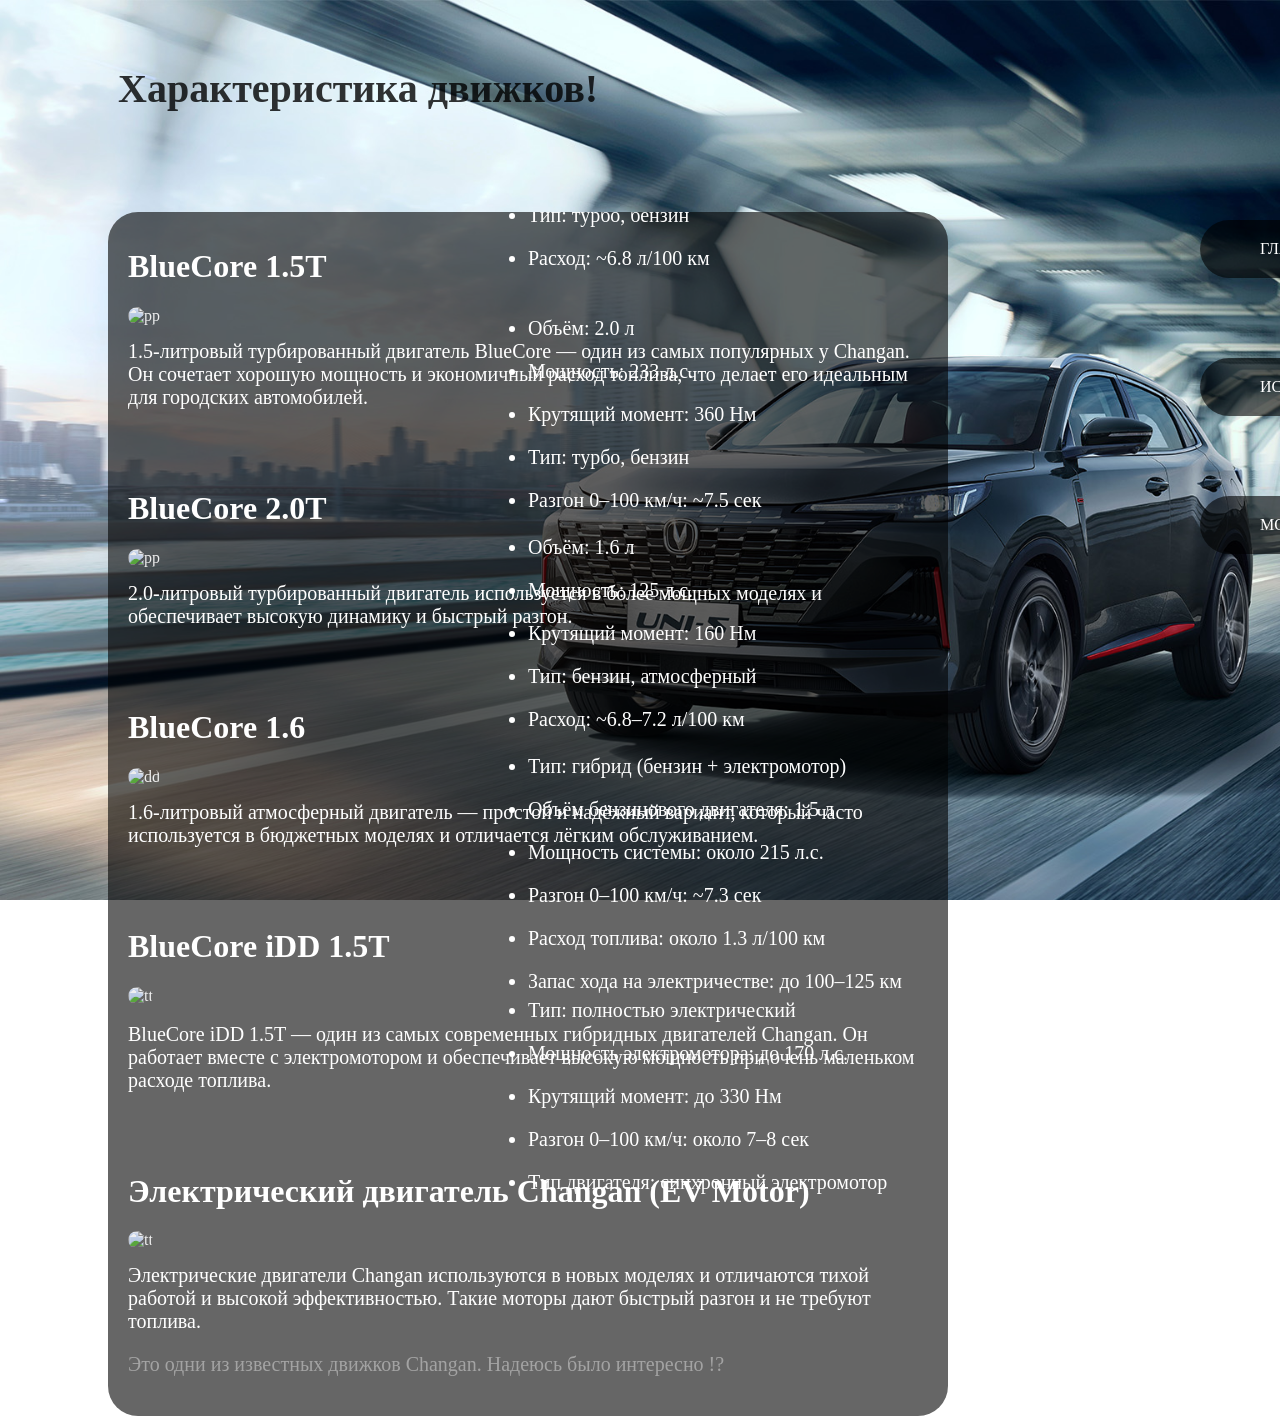
==== harak.html @ 55280e2f "Add files via upload" ====
<!DOCTYPE html>
<html lang="en">
<head>
    <meta charset="UTF-8">
    <title>Характеристики </title>
    <style>
        body{
        background-image:url('pippip.jpg');
        background-size: cover;
        background-position:center;
        background-repeat:no-repeat;
        background-attachment: fixed;
        }
        .left{
        width:800px;
        background-color:rgba(0,0,0,0.6);
        color:white;
        padding:20px 20px;
        overflow-y:scroll;
        border-radius:30px;
        scrollbar-width:none;
        margin-left:100px;
        margin-top:100px;
        }
        p{
        font-size:20px;
        }
        img{
        border-radius:30px;
        transition:all 0.8s ease;
        opacity:0.9;
        }
        img:hover{
        transform:translateY(-5px);
        box-shadow:7px 7px rgba(0,0,0,0.4);
        }
        li{
        font-size:20px;
        }
        ul{
        margin-left:360px;
        margin-top:-250px;
        }
        .d{
        margin-top:70px;
        }
        .hh1{
        margin-left:110px;
        margin-top:65px;
        color:black;
        opacity:0.8;
        font-size:40px;
        }
        .dd{
        padding-top:40px;
        }
        .ddd{
        margin-top:30px;
        }
        .dddd{
        margin-top:-5px;
        }
        .pip{
        opacity:0.4;
        }
        a{
        background-color: rgba(0,0,0,0.6);
        color: white;
        padding: 20px 60px;
        border-radius: 40px;
        display: inline-flex;
        text-decoration: none;
        transition:all 0.8s ease;
        display:flex;
        flex-direction:column;
        }
        a:hover{
        transform: translateY(-5px);
        box-shadow: 3px 5px rgba(0,0,0,0.4);
        }
        .position{
        position:fixed;
        left:1200px;
        top:220px;
        display:flex;
        flex-direction:column;
        gap:80px;
        }
    </style>
</head>
<body>
<h1 class="hh1">Характеристика движков!</h1>
<div class="position">
    <a href="site.html">ГЛАВНАЯ</a>
    <a href="history.html">ИСТОРИЯ</a>
    <a href="m.html">МОДЕЛИ</a>
</div>
<div class="left">
    <div class="dddd">
        <h1>BlueCore 1.5T</h1>
        <img alt="pp" src="foto/T.jpg" width="330">

            <ul>
                <li>Объём: 1.5 л</li>
                <p></p>
                <li>Мощность: 178 л.с.</li>
                <p></p>
                <li>Крутящий момент: 265 Нм</li>
                <p></p>
                <li>Тип: турбо, бензин</li>
                <p></p>
                <li>Расход: ~6.8 л/100 км</li>
            </ul>
            <div class="d">
                <p>1.5-литровый турбированный двигатель BlueCore — один из самых популярных у Changan. Он сочетает хорошую мощность и экономичный расход топлива, что делает его идеальным для городских автомобилей.</p>
            </div>
    </div>
    <div class="dd">
        <h1>BlueCore 2.0T</h1>
        <img alt="pp" src="foto/ddd.jpg" width="350">
        <ul>
            <li>Объём: 2.0 л</li>
            <p></p>
            <li>Мощность: 233 л.с.</li>
            <p></p>
            <li>Крутящий момент: 360 Нм</li>
            <p></p>
            <li>Тип: турбо, бензин</li>
            <p></p>
            <li>Разгон 0–100 км/ч: ~7.5 сек</li>
        </ul>
        <div class="d">
            <p>2.0-литровый турбированный двигатель используется в более мощных моделях и обеспечивает высокую динамику и быстрый разгон.</p>
        </div>
    </div>
    <div class="dd">
        <h1>BlueCore 1.6</h1>
        <img alt="dd" src="foto/fgf.jpg" width="350">
        <ul>
            <li>Объём: 1.6 л</li>
            <p></p>
            <li>Мощность: 125 л.с.</li>
            <p></p>
            <li>Крутящий момент: 160 Нм</li>
            <p></p>
            <li>Тип: бензин, атмосферный</li>
            <p></p>
            <li>Расход: ~6.8–7.2 л/100 км</li>
        </ul>
        <div class="d">
            <p>1.6-литровый атмосферный двигатель — простой и надёжный вариант, который часто используется в бюджетных моделях и отличается лёгким обслуживанием.</p>
        </div>
    </div >
    <div class="dd">
        <h1>BlueCore iDD 1.5T</h1>
        <img alt="tt" src="foto/orig.jpg" width="300">
        <ul>
            <li>Тип: гибрид (бензин + электромотор)</li>
            <p></p>
            <li>Объём бензинового двигателя: 1.5 л</li>
            <p></p>
            <li>Мощность системы: около 215 л.с.</li>
            <p></p>
            <li>Разгон 0–100 км/ч: ~7.3 сек</li>
            <p></p>
            <li>Расход топлива: около 1.3 л/100 км</li>
            <p></p>
            <li>Запас хода на электричестве: до 100–125 км</li>
        </ul>
        <div class="ddd">
            <p>BlueCore iDD 1.5T — один из самых современных гибридных двигателей Changan. Он работает вместе с электромотором и обеспечивает высокую мощность при очень маленьком расходе топлива.</p>
        </div>
    </div>
    <div class="dd">
        <h1>Электрический двигатель Changan (EV Motor)</h1>
        <img alt="tt" src="foto/gggg.jpg" width="340">
        <ul>
            <li>Тип: полностью электрический</li>
            <p></p>
            <li>Мощность электромотора: до 170 л.с.</li>
            <p></p>
            <li>Крутящий момент: до 330 Нм</li>
            <p></p>
            <li>Разгон 0–100 км/ч: около 7–8 сек</li>
            <p></p>
            <li>Тип двигателя: синхронный электромотор</li>
        </ul>
        <div class="d">
            <p>Электрические двигатели Changan используются в новых моделях и отличаются тихой работой и высокой эффективностью. Такие моторы дают быстрый разгон и не требуют топлива.</p>
        </div>
        <p class="pip">Это одни из известных движков Changan. Надеюсь было интересно !?</p>
    </div>
</div>
</body>
</html>
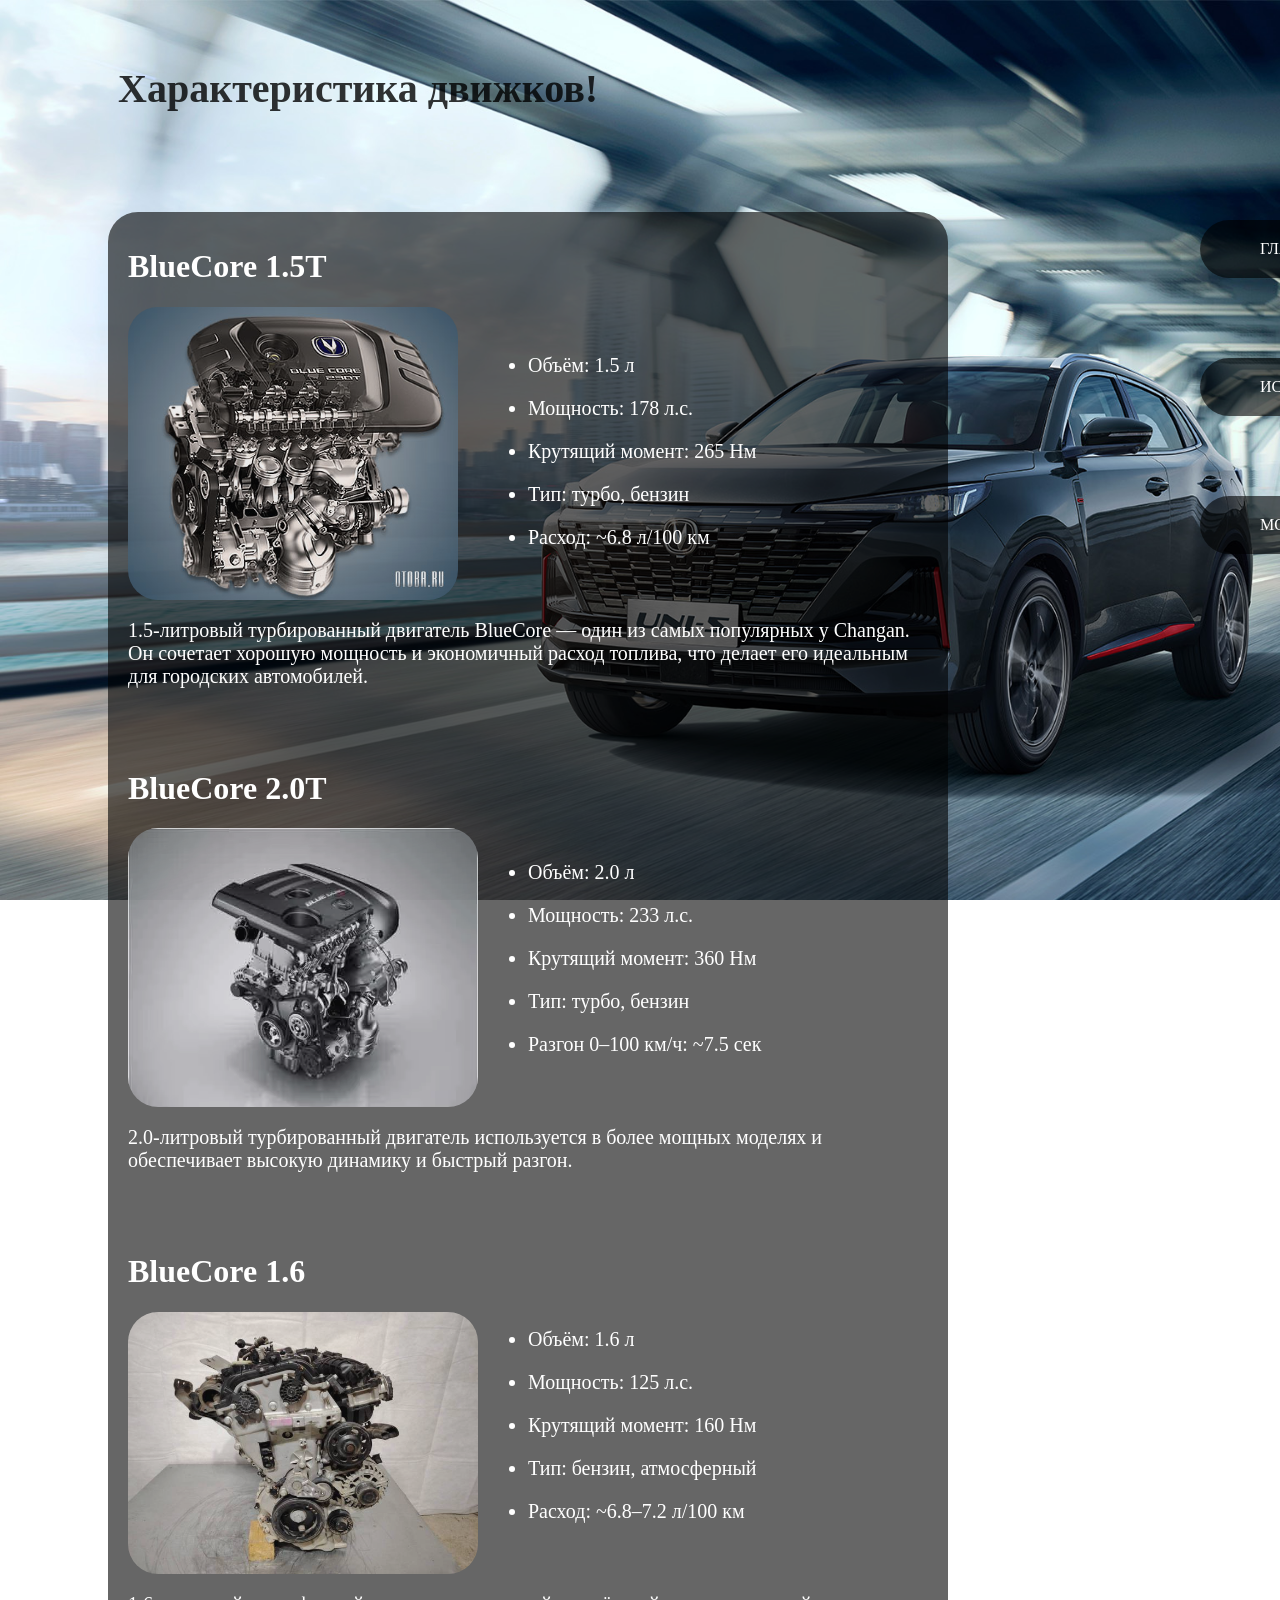
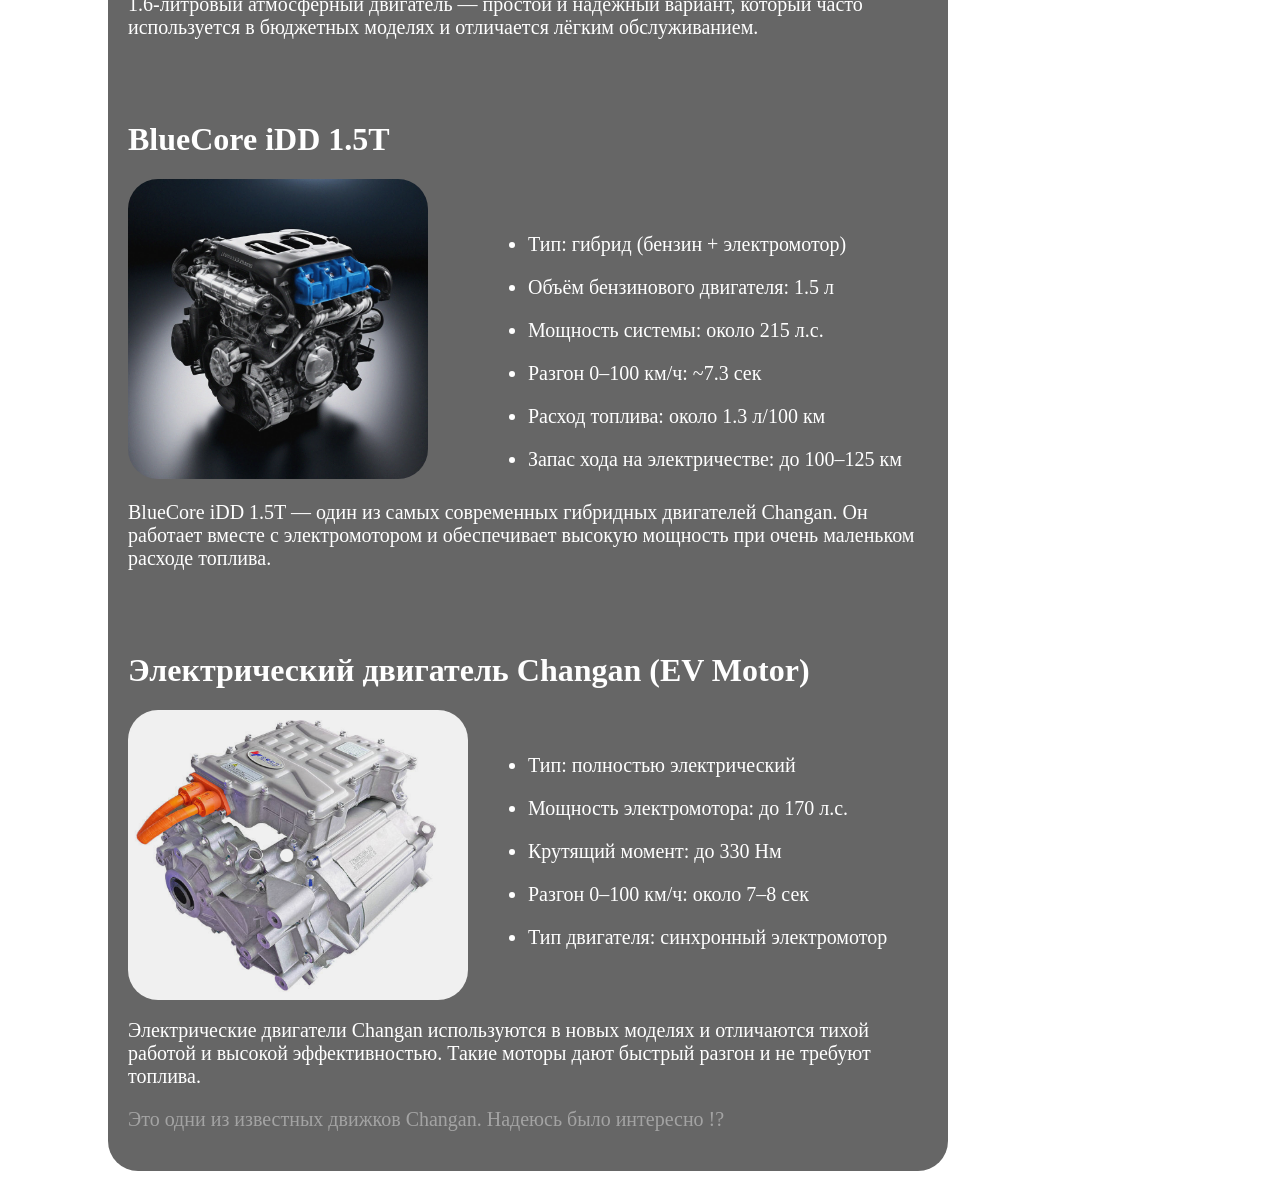
==== commit 66534acf: "Fix HTML structure and update engine details" ====
--- a/harak.html
+++ b/harak.html
@@ -98,7 +98,7 @@
 <div class="left">
     <div class="dddd">
         <h1>BlueCore 1.5T</h1>
-        <img alt="pp" src="foto/T.jpg" width="330">
+        <img alt="pp" src="T.jpg" width="330">
 
             <ul>
                 <li>Объём: 1.5 л</li>
@@ -117,7 +117,7 @@
     </div>
     <div class="dd">
         <h1>BlueCore 2.0T</h1>
-        <img alt="pp" src="foto/ddd.jpg" width="350">
+        <img alt="pp" src="ddd.jpg" width="350">
         <ul>
             <li>Объём: 2.0 л</li>
             <p></p>
@@ -135,7 +135,7 @@
     </div>
     <div class="dd">
         <h1>BlueCore 1.6</h1>
-        <img alt="dd" src="foto/fgf.jpg" width="350">
+        <img alt="dd" src="fgf.jpg" width="350">
         <ul>
             <li>Объём: 1.6 л</li>
             <p></p>
@@ -153,7 +153,7 @@
     </div >
     <div class="dd">
         <h1>BlueCore iDD 1.5T</h1>
-        <img alt="tt" src="foto/orig.jpg" width="300">
+        <img alt="tt" src="orig.jpg" width="300">
         <ul>
             <li>Тип: гибрид (бензин + электромотор)</li>
             <p></p>
@@ -173,7 +173,7 @@
     </div>
     <div class="dd">
         <h1>Электрический двигатель Changan (EV Motor)</h1>
-        <img alt="tt" src="foto/gggg.jpg" width="340">
+        <img alt="tt" src="gggg.jpg" width="340">
         <ul>
             <li>Тип: полностью электрический</li>
             <p></p>
